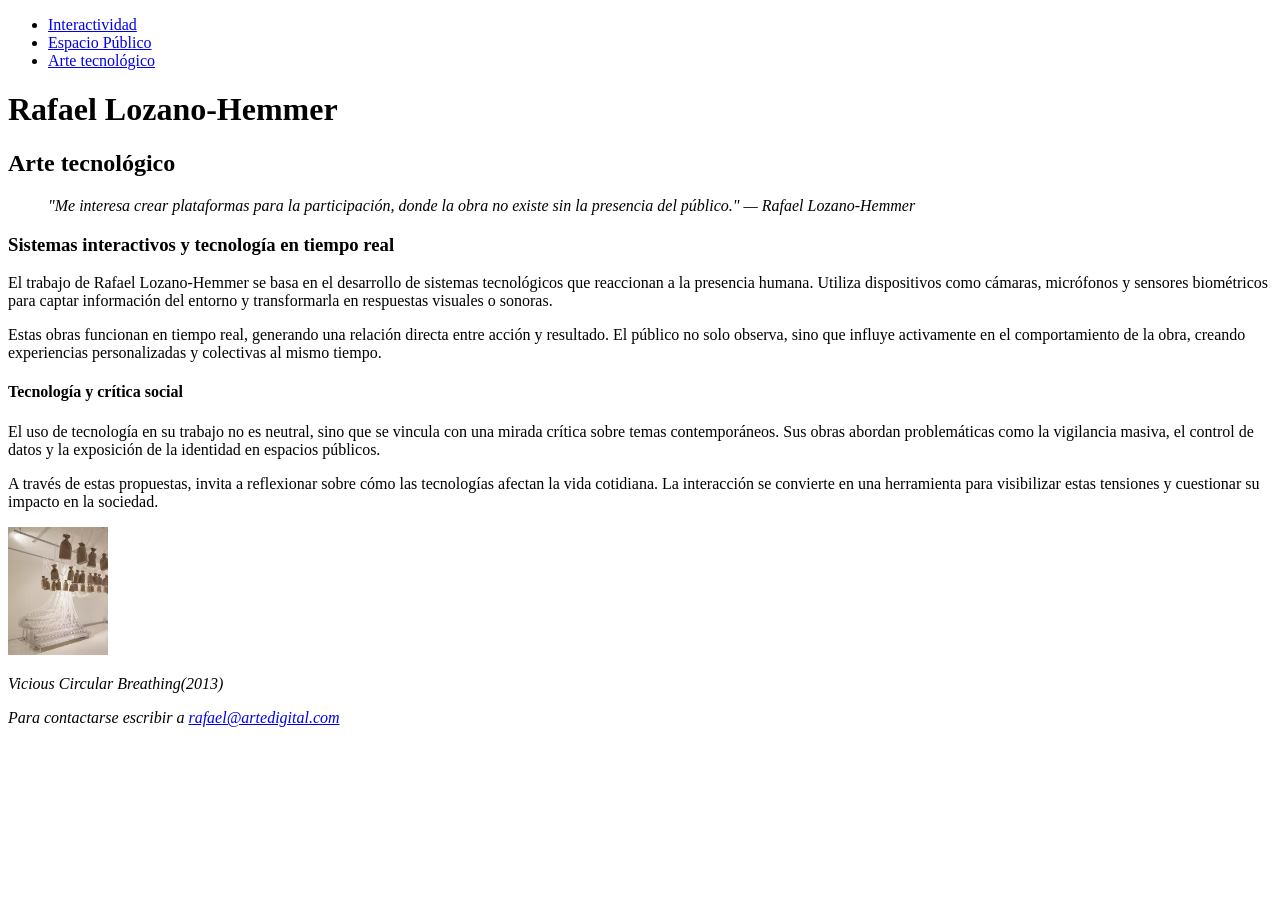
==== artetecnologico.html @ 8f844b90 "Update artetecnologico.html" ====
<!DOCTYPE html>
<html lang="es">

<head>
    <meta charset="UTF-8">
    <meta name="viewport" content="width=device-width, initial-scale=1">
    <title>Arte tecnológico</title>
    <link href="https://fonts.googleapis.com/css2?family=Crimson+Text&display=swap" rel="stylesheet">
    <link rel="stylesheet" href="css/estilos.css">
</head>

<body>
    <div id="contenedor"> <!-- ID selector "contenedor" generico para el contenido de la pagina-->

        <!-- ENCABEZADO -->
        <header>
            <nav>
                <ul>
                    <li><a href="index.html">Interactividad</a></li>
                    <li><a href="espaciopublico.html">Espacio Público</a></li>
                    <li><a href="artetecnologico.html">Arte tecnológico</a></li>
                </ul>
            </nav>
        </header>

        <h1>Rafael Lozano-Hemmer</h1>
        <h2>Arte tecnológico</h2>
        <blockquote>
            <em>"Me interesa crear plataformas para la participación, donde la obra no existe sin la presencia del público." — Rafael Lozano-Hemmer</em>
        </blockquote>

        <main>
            <section>

                <article>
                    <h3>Sistemas interactivos y tecnología en tiempo real</H3>
                    <P>El trabajo de Rafael Lozano-Hemmer se basa en el desarrollo de sistemas tecnológicos que reaccionan a la presencia humana. Utiliza dispositivos como cámaras, micrófonos y sensores biométricos para captar información del entorno y transformarla en respuestas visuales o sonoras.</p>
                    <p>Estas obras funcionan en tiempo real, generando una relación directa entre acción y resultado. El público no solo observa, sino que influye activamente en el comportamiento de la obra, creando experiencias personalizadas y colectivas al mismo tiempo.</p>
                </article>

                <article>
                    <h4>Tecnología y crítica social</H4>
                    <P>El uso de tecnología en su trabajo no es neutral, sino que se vincula con una mirada crítica sobre temas contemporáneos. Sus obras abordan problemáticas como la vigilancia masiva, el control de datos y la exposición de la identidad en espacios públicos.</p>
                    <p>A través de estas propuestas, invita a reflexionar sobre cómo las tecnologías afectan la vida cotidiana. La interacción se convierte en una herramienta para visibilizar estas tensiones y cuestionar su impacto en la sociedad.</p>
                    <img src="img/lozano-hemmer-3.jpg" alt="Pulse Topology(2019)" width="100" height="auto">
                    <p><em>Vicious Circular Breathing(2013)</em></p>
                </article>

            </section>
        </main>

        <!-- PIE DE PÁGINA -->
        <footer>
            <address>
                Para contactarse escribir a <a href="mailto:rafael@artedigital.com">rafael@artedigital.com</a>
            </address>
        </footer>

    </div>
</body>

</html>
---- css/estilos.css ----
<!DOCTYPE html>
<html lang="es">

<head>
    <meta charset="UTF-8">
    <meta name="viewport" content="width=device-width, initial-scale=1">
    <title>Espacio Público</title>
    <link href="https://fonts.googleapis.com/css2?family=Barlow&display=swap" rel="stylesheet">
    <link rel="stylesheet" href="css/estilos.css">
</head>

<body>
    <div id="contenedor"> <!-- ID selector "contenedor" generico para el contenido de la pagina-->

        <header>
            <nav>
                <ul>
                    <li><a href="index.html">Interactividad</a></li>
                    <li><a href="espaciopublico.html">Espacio Público</a></li>
                    <li><a href="artetecnologico.html">Arte tecnológico</a></li>
                </ul>
            </nav>
        </header>

        <h1>Rafael Lozano-Hemmer</h1>
        <h2>Espacio Público</h2>
        <blockquote>
            <em>"Me interesa crear plataformas para la participación, donde la obra no existe sin la presencia del público." — Rafael Lozano-Hemmer</em>
        </blockquote>

        <main>
            <section id="section-unico">

                <div>
                    <article>
                        <h3><strong>Espacio público y experiencia colectiva<strong></h3>
                        <P>Muchas de sus instalaciones se desarrollan en espacios urbanos, lo que permite ampliar el alcance del arte más allá de los ámbitos tradicionales. Estas intervenciones transforman el paisaje cotidiano en un entorno de experimentación.</p>
                        <p>El carácter colectivo de estas obras genera experiencias compartidas entre desconocidos, promoviendo nuevas formas de interacción social. El espacio público se convierte así en un lugar de encuentro donde arte, tecnología y comunidad se entrelazan.</p>
                        <img src="img/lozano-hemmer-2.jpg" alt="Pulse Topology(2019)" width="70" height="250">
                        <p><em>Pulse Topology(2019)</em></p>
                    </article>
                </div>

                <aside id="aside-principal">
                    <h4>Obras y conceptos clave</h4>
                    <ul id="ul-unico">
                        <li>Pulse Room</li>
                        <li>Vectorial Elevation</li>
                        <li>33 Questions per Minute</li>
                        <li>Body Movies</li>
                        <li>Interactividad</li>
                        <li>Arte en espacio público</li>
                    </ul>
                </aside>
</section>
                <section>
                    <div>
                    <H5><strong>El espectador como protagonista<strong></H5>
                    <P>En la obra de Rafael Lozano-Hemmer, el espectador ocupa un rol central. Las piezas están diseñadas para activarse únicamente a través de la participación, lo que transforma la experiencia artística en un proceso compartido.</p>
                    <p>Esta participación redefine la relación tradicional entre obra y público. La interacción no es un complemento, sino el núcleo de la propuesta, generando una conexión directa entre el cuerpo, la tecnología y el entorno.</p>
                </div>
                </section>

        </main>
       <!-- PIE DE PÁGINA -->
        <footer>
            <address>
                Para contactarse escribir a <a href="mailto:rafael@artedigital.com">rafael@artedigital.com</a>
            </address>
        </footer>

    </div>
</body>

</html>
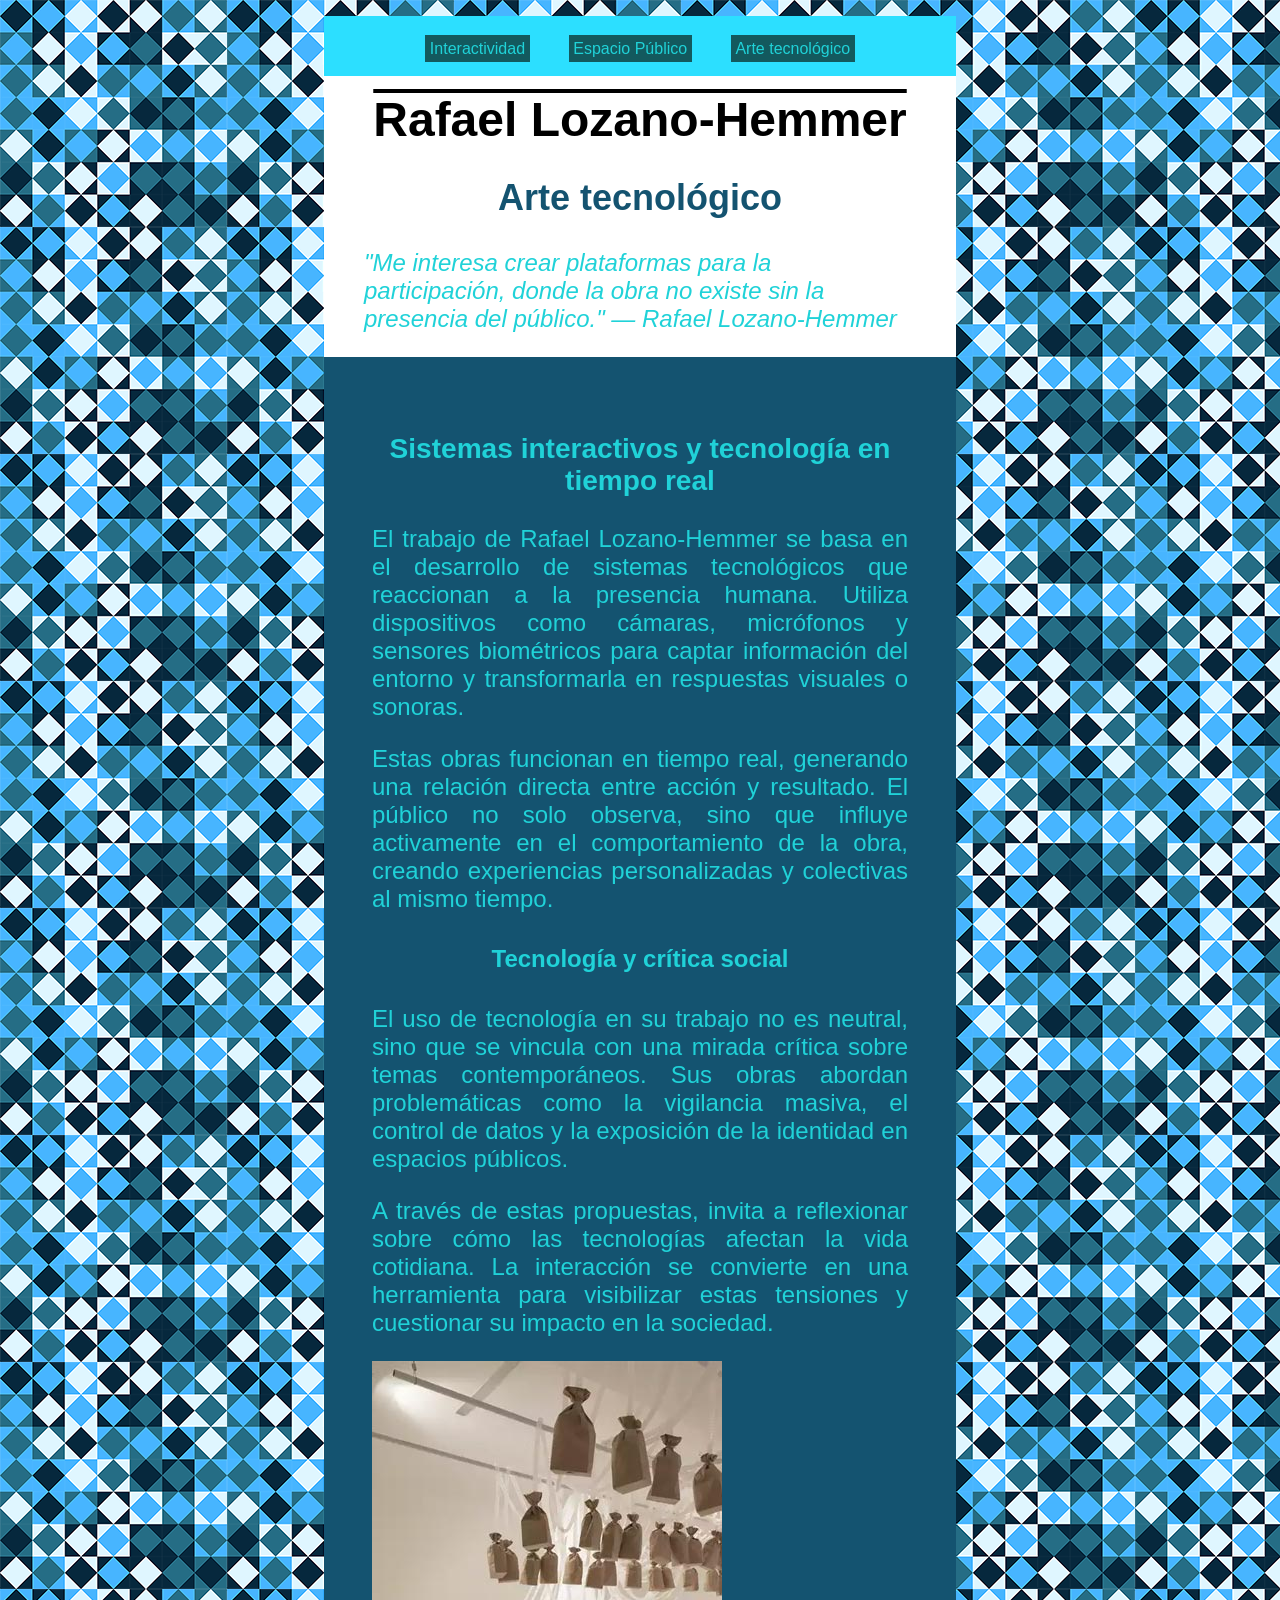
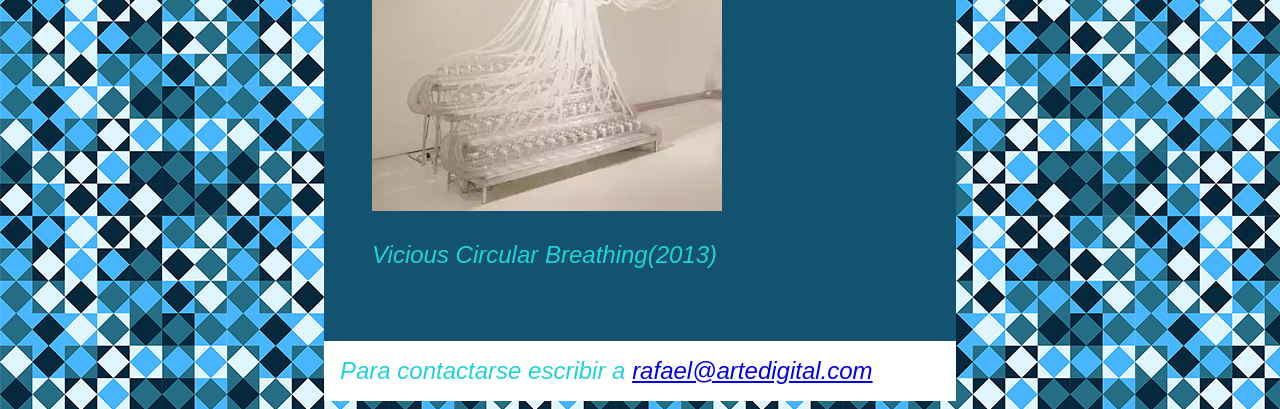
==== commit 1925fb53: "Update artetecnologico.html" ====
--- a/artetecnologico.html
+++ b/artetecnologico.html
@@ -6,7 +6,7 @@
     <meta name="viewport" content="width=device-width, initial-scale=1">
     <title>Arte tecnológico</title>
     <link href="https://fonts.googleapis.com/css2?family=Crimson+Text&display=swap" rel="stylesheet">
-    <link rel="stylesheet" href="css/estilos.css">
+  <link rel="stylesheet" href="./css/estilos.css">
 </head>
 
 <body>
--- a/css/estilos.css
+++ b/css/estilos.css
@@ -1,75 +1,132 @@
-<!DOCTYPE html>
-<html lang="es">
+* {box-sizing: border-box;}
 
-<head>
-    <meta charset="UTF-8">
-    <meta name="viewport" content="width=device-width, initial-scale=1">
-    <title>Espacio Público</title>
-    <link href="https://fonts.googleapis.com/css2?family=Barlow&display=swap" rel="stylesheet">
-    <link rel="stylesheet" href="css/estilos.css">
-</head>
+/* BODY */
+body {
+    background-image: url("../img/fondo.png");
+    font-family: 'Barlow', sans-serif;
+    font-size: 1.5rem;
+    color: rgb(32, 210, 216);
+}
 
-<body>
-    <div id="contenedor"> <!-- ID selector "contenedor" generico para el contenido de la pagina-->
+/* Aspectos generales de la pagina box */
+#contenedor {
+    width: 50%;
+    max-width: 960px;
+    margin: 0 auto;
+    background-color: rgb(255, 255, 255);
+}
 
-        <header>
-            <nav>
-                <ul>
-                    <li><a href="index.html">Interactividad</a></li>
-                    <li><a href="espaciopublico.html">Espacio Público</a></li>
-                    <li><a href="artetecnologico.html">Arte tecnológico</a></li>
-                </ul>
-            </nav>
-        </header>
+/* Elementos MAIN */
+main {
+    padding: 2em;
+    background-color: rgb(20, 83, 112);
+}
 
-        <h1>Rafael Lozano-Hemmer</h1>
-        <h2>Espacio Público</h2>
-        <blockquote>
-            <em>"Me interesa crear plataformas para la participación, donde la obra no existe sin la presencia del público." — Rafael Lozano-Hemmer</em>
-        </blockquote>
+h1 {
+    text-align: center;
+    text-decoration: overline;
+    color: black;
+    margin: 0;
+    padding: 0;
+}
 
-        <main>
-            <section id="section-unico">
+header blockquote {
+    text-align: center;
+    margin: 0;
+    padding: 0;
+}
 
-                <div>
-                    <article>
-                        <h3><strong>Espacio público y experiencia colectiva<strong></h3>
-                        <P>Muchas de sus instalaciones se desarrollan en espacios urbanos, lo que permite ampliar el alcance del arte más allá de los ámbitos tradicionales. Estas intervenciones transforman el paisaje cotidiano en un entorno de experimentación.</p>
-                        <p>El carácter colectivo de estas obras genera experiencias compartidas entre desconocidos, promoviendo nuevas formas de interacción social. El espacio público se convierte así en un lugar de encuentro donde arte, tecnología y comunidad se entrelazan.</p>
-                        <img src="img/lozano-hemmer-2.jpg" alt="Pulse Topology(2019)" width="70" height="250">
-                        <p><em>Pulse Topology(2019)</em></p>
-                    </article>
-                </div>
+h2 {
+    color: rgb(20, 83, 112);
+}
 
-                <aside id="aside-principal">
-                    <h4>Obras y conceptos clave</h4>
-                    <ul id="ul-unico">
-                        <li>Pulse Room</li>
-                        <li>Vectorial Elevation</li>
-                        <li>33 Questions per Minute</li>
-                        <li>Body Movies</li>
-                        <li>Interactividad</li>
-                        <li>Arte en espacio público</li>
-                    </ul>
-                </aside>
-</section>
-                <section>
-                    <div>
-                    <H5><strong>El espectador como protagonista<strong></H5>
-                    <P>En la obra de Rafael Lozano-Hemmer, el espectador ocupa un rol central. Las piezas están diseñadas para activarse únicamente a través de la participación, lo que transforma la experiencia artística en un proceso compartido.</p>
-                    <p>Esta participación redefine la relación tradicional entre obra y público. La interacción no es un complemento, sino el núcleo de la propuesta, generando una conexión directa entre el cuerpo, la tecnología y el entorno.</p>
-                </div>
-                </section>
+h2, h3, h4, h5 {
+    text-align: center;
+}
 
-        </main>
-       <!-- PIE DE PÁGINA -->
-        <footer>
-            <address>
-                Para contactarse escribir a <a href="mailto:rafael@artedigital.com">rafael@artedigital.com</a>
-            </address>
-        </footer>
+p {
+    text-align: justify;
+    text-decoration: none;
+}
 
-    </div>
-</body>
+/* Elementos MENU DE NAVEGACIÓN */
+nav {
+    text-align: center;
+    background-color: rgb(44, 223, 255);
+}
 
-</html>
+nav ul {
+    margin: 1rem;
+    padding: 1rem;
+    list-style-type: none;
+}
+
+nav li {
+    display: inline-block;
+}
+
+nav a {
+    font-size: 1rem;
+    font-weight: 300;
+    background-color: rgb(19, 89, 94);
+    text-decoration: none;
+    margin: 1rem;
+    padding: 0.3em 0.3rem;
+    border: 1rem;
+}
+
+nav a:link {
+    color: rgb(32, 210, 216);
+}
+
+nav a:hover {
+    color: rgb(0, 22, 221);
+}
+
+nav a:active {
+    color: rgb(0, 0, 0);
+}
+
+#section-unico {
+    display: flex;
+    gap: 2rem;
+    align-items: flex-start;
+}
+
+#aside-principal {
+    flex: 0 0 15rem;
+    background-color: rgb(13, 55, 75);
+    padding: 1rem;
+    border-radius: 0.3rem;
+    order: 2;
+    font-size: 0.8rem;
+    margin-top: 30rem; 
+}
+
+aside#aside-principal h4 {
+    font-size: 1rem;
+    text-align: center;
+}
+
+aside#aside-principal ul#ul-unico {
+    text-align: left;
+}
+/* FOOTER */
+footer {
+    padding: 1rem;
+}
+
+
+/* Imagenes y videos */
+img {
+    display: inline-block;
+    width: auto;
+    margin-left: auto;
+    margin-right: auto;
+}
+
+.video {
+    margin: auto;
+    max-width: 80%;
+    text-align: center;
+}
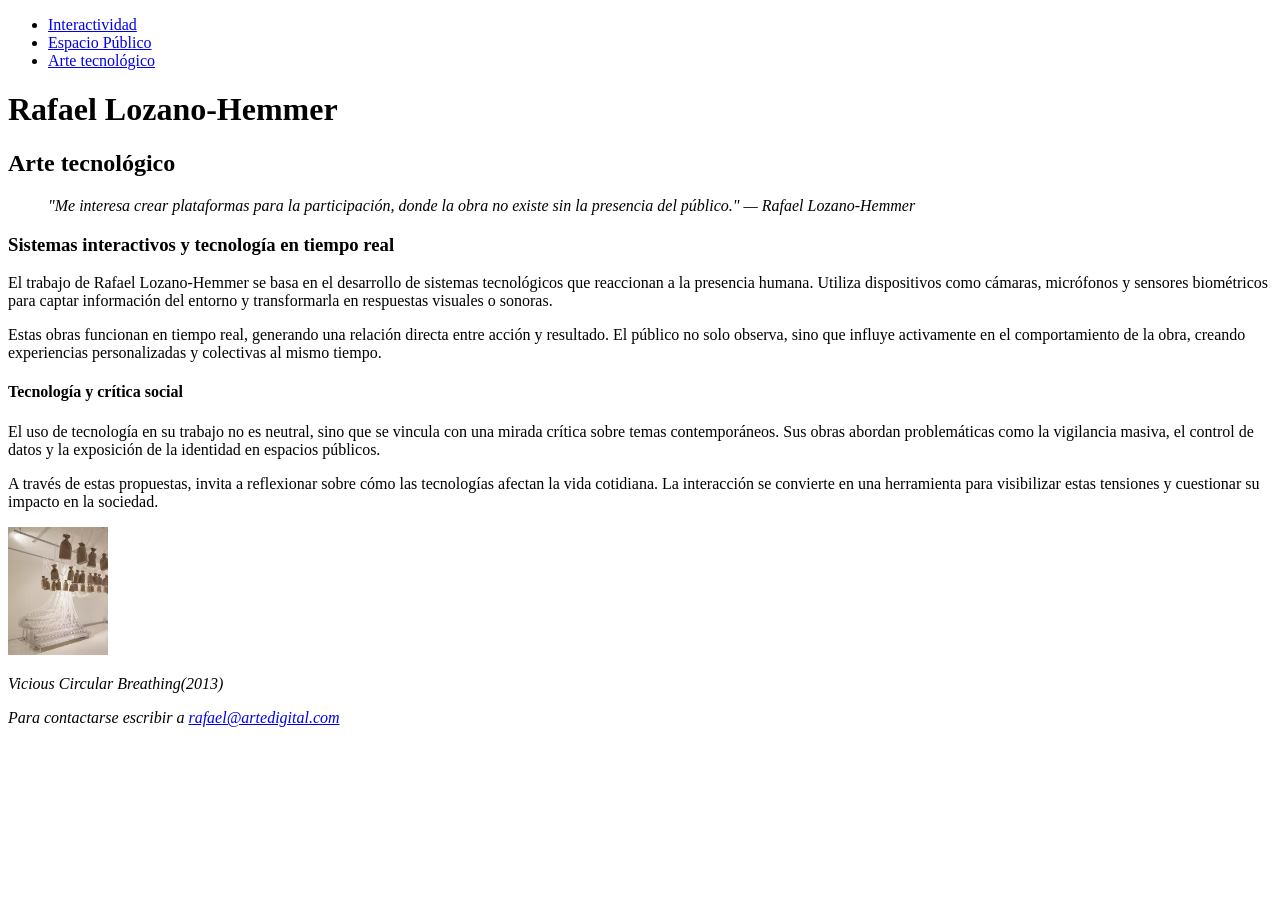
==== commit b81ad6fd: "Update artetecnologico.html" ====
--- a/artetecnologico.html
+++ b/artetecnologico.html
@@ -6,7 +6,7 @@
     <meta name="viewport" content="width=device-width, initial-scale=1">
     <title>Arte tecnológico</title>
     <link href="https://fonts.googleapis.com/css2?family=Crimson+Text&display=swap" rel="stylesheet">
-  <link rel="stylesheet" href="./css/estilos.css">
+  <link rel="stylesheet" href="estilos.css">
 </head>
 
 <body>
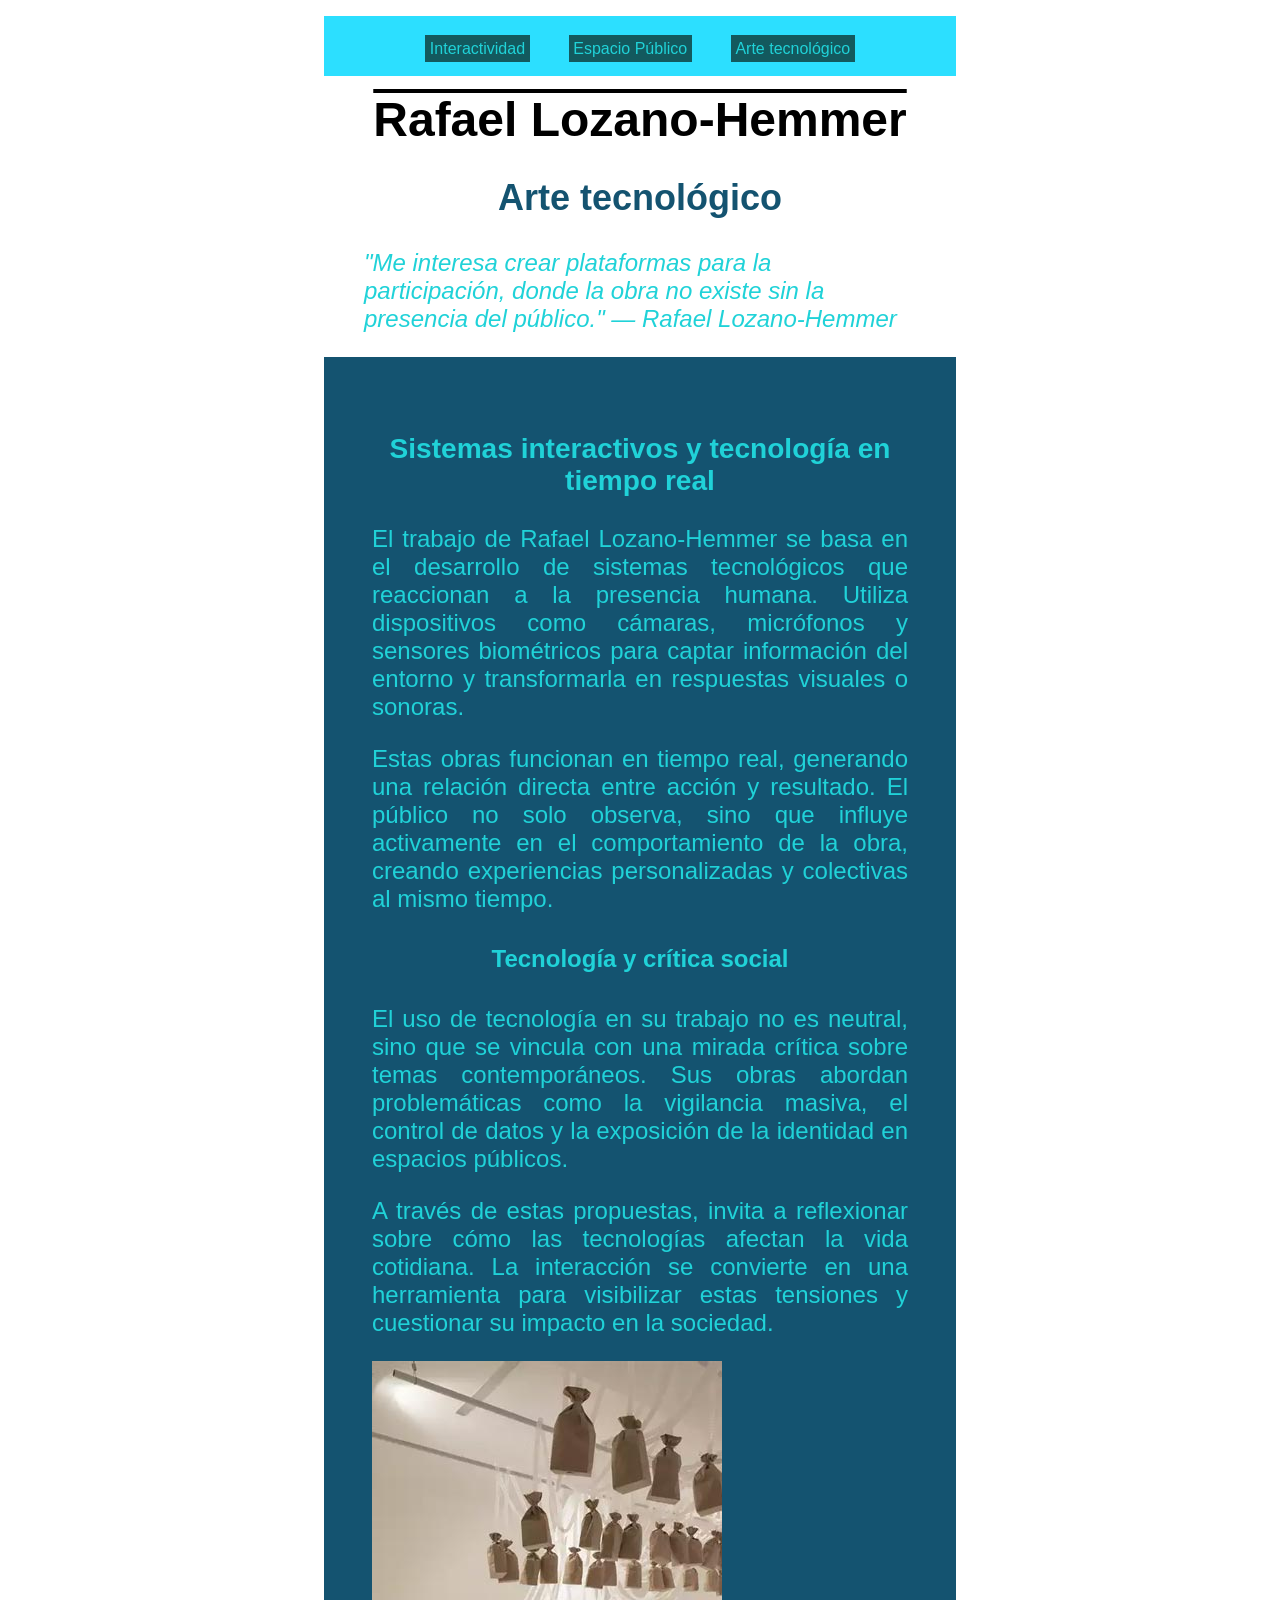
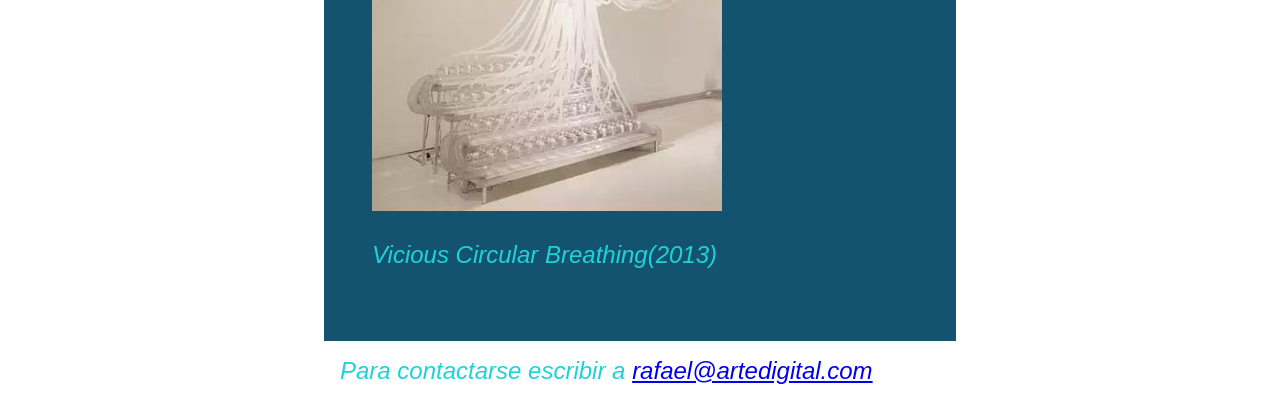
==== commit a649fed6: "Update artetecnologico.html" ====
--- a/artetecnologico.html
+++ b/artetecnologico.html
@@ -6,7 +6,7 @@
     <meta name="viewport" content="width=device-width, initial-scale=1">
     <title>Arte tecnológico</title>
     <link href="https://fonts.googleapis.com/css2?family=Crimson+Text&display=swap" rel="stylesheet">
-  <link rel="stylesheet" href="estilos.css">
+ <link rel="stylesheet" href="css/estilos.css">
 </head>
 
 <body>
--- a/css/estilos.css
+++ b/css/estilos.css
@@ -0,0 +1,132 @@
+* {box-sizing: border-box;}
+
+/* BODY */
+body {
+   background-image: url("img/fondo.png");
+    font-family: 'Barlow', sans-serif;
+    font-size: 1.5rem;
+    color: rgb(32, 210, 216);
+}
+
+/* Aspectos generales de la pagina box */
+#contenedor {
+    width: 50%;
+    max-width: 960px;
+    margin: 0 auto;
+    background-color: rgb(255, 255, 255);
+}
+
+/* Elementos MAIN */
+main {
+    padding: 2em;
+    background-color: rgb(20, 83, 112);
+}
+
+h1 {
+    text-align: center;
+    text-decoration: overline;
+    color: black;
+    margin: 0;
+    padding: 0;
+}
+
+header blockquote {
+    text-align: center;
+    margin: 0;
+    padding: 0;
+}
+
+h2 {
+    color: rgb(20, 83, 112);
+}
+
+h2, h3, h4, h5 {
+    text-align: center;
+}
+
+p {
+    text-align: justify;
+    text-decoration: none;
+}
+
+/* Elementos MENU DE NAVEGACIÓN */
+nav {
+    text-align: center;
+    background-color: rgb(44, 223, 255);
+}
+
+nav ul {
+    margin: 1rem;
+    padding: 1rem;
+    list-style-type: none;
+}
+
+nav li {
+    display: inline-block;
+}
+
+nav a {
+    font-size: 1rem;
+    font-weight: 300;
+    background-color: rgb(19, 89, 94);
+    text-decoration: none;
+    margin: 1rem;
+    padding: 0.3em 0.3rem;
+    border: 1rem;
+}
+
+nav a:link {
+    color: rgb(32, 210, 216);
+}
+
+nav a:hover {
+    color: rgb(0, 22, 221);
+}
+
+nav a:active {
+    color: rgb(0, 0, 0);
+}
+
+#section-unico {
+    display: flex;
+    gap: 2rem;
+    align-items: flex-start;
+}
+
+#aside-principal {
+    flex: 0 0 15rem;
+    background-color: rgb(13, 55, 75);
+    padding: 1rem;
+    border-radius: 0.3rem;
+    order: 2;
+    font-size: 0.8rem;
+    margin-top: 30rem; 
+}
+
+aside#aside-principal h4 {
+    font-size: 1rem;
+    text-align: center;
+}
+
+aside#aside-principal ul#ul-unico {
+    text-align: left;
+}
+/* FOOTER */
+footer {
+    padding: 1rem;
+}
+
+
+/* Imagenes y videos */
+img {
+    display: inline-block;
+    width: auto;
+    margin-left: auto;
+    margin-right: auto;
+}
+
+.video {
+    margin: auto;
+    max-width: 80%;
+    text-align: center;
+}
